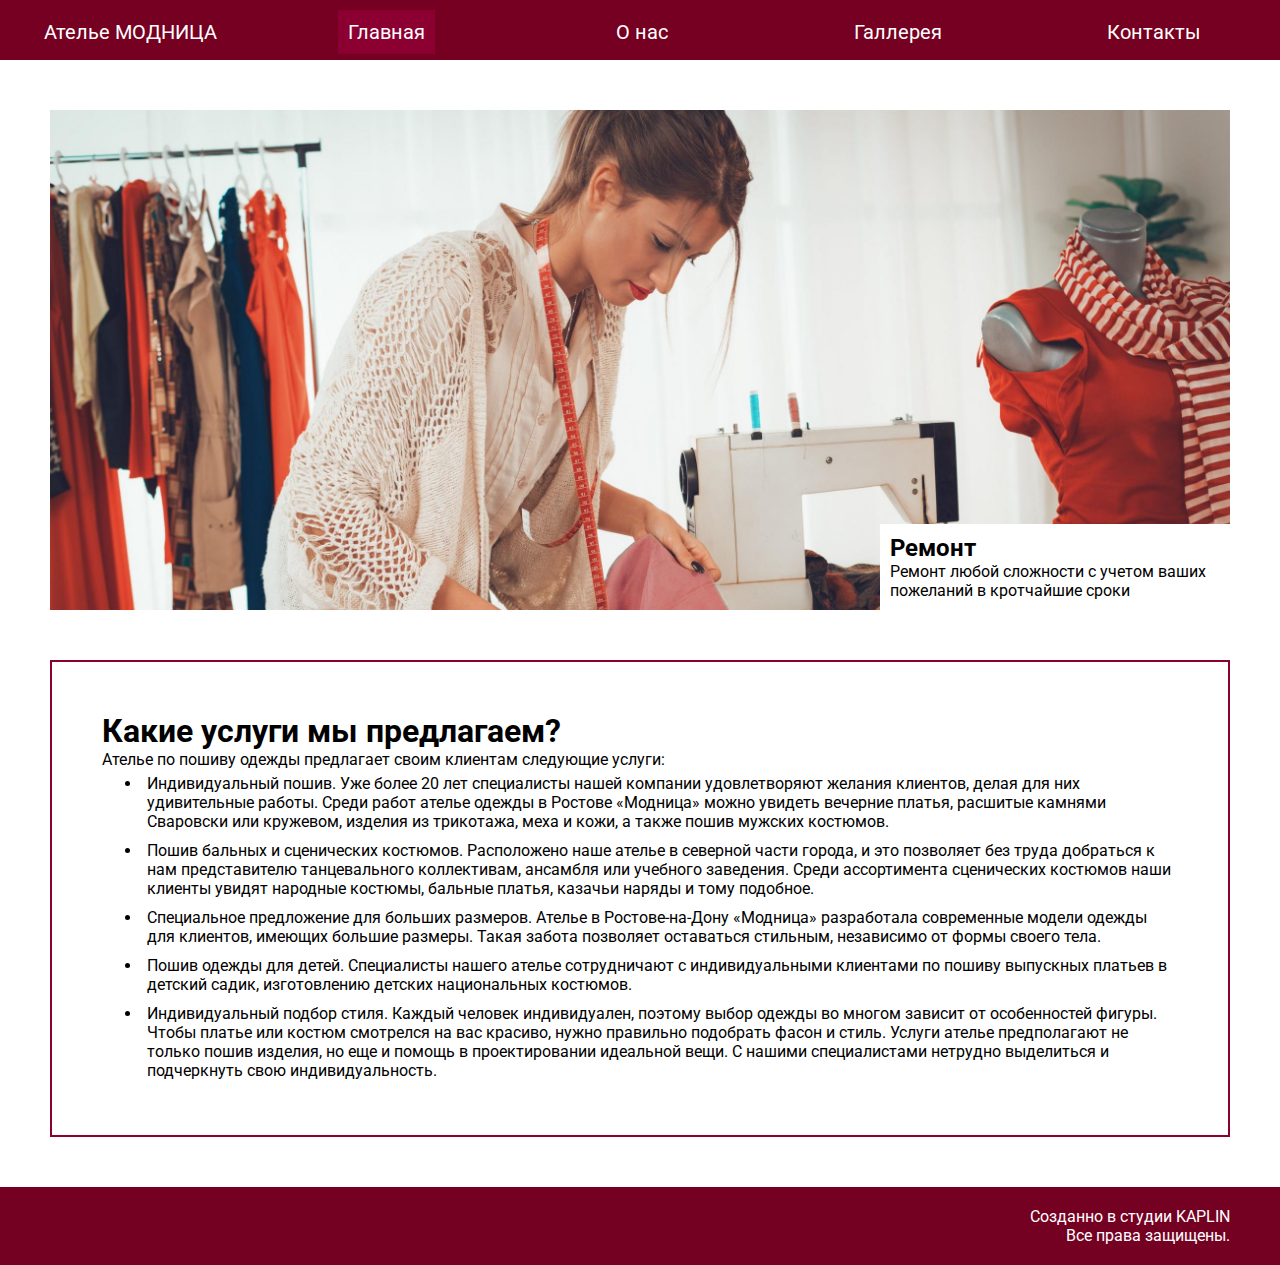
==== index.html @ a0d2406b "V1" ====
<!DOCTYPE html>
<html lang="ru">
<head>
    <meta charset="UTF-8">
    <title>Ателье по ремонту одежды МОДНИЦА</title>
    <link rel="stylesheet" href="style.css">
</head>
<body>

 <header><!-- шапка -->
    <input type="checkbox" id="menu-checkbox" >
          
           <!-- навигация -->
    <nav role="navigation">
      <label for="menu-checkbox" class="toggle-button" data-open="Меню" data-close="Закрыть" onclick></label>
    
      <ul class="main-menu"><!-- список пунктов меню -->
       <li><a href="" class="disable">Ателье МОДНИЦА</a></li>
        <li><a href="#" class="active">Главная</a></li>
        <li><a href="#">О нас</a></li>
        <li><a href="#">Галлерея</a></li>
        <li><a href="#">Контакты</a></li>
      </ul>
    </nav>
    
  </header>
    
    <div class="slider">
        <img src="img/bg1.jpg" alt="">
        <div class="wrap-text">
          <div>
           <h2>Ремонт         </h2>
           <p>Ремонт любой сложности с учетом ваших пожеланий в кротчайшие сроки</p>
           </div>
            
        </div>
    </div>
    
    <div class="info">
 
       <h1>Какие услуги мы предлагаем?</h1>
            <p>Ателье по пошиву одежды предлагает своим клиентам следующие услуги:</p>
            <ul>
                <li>Индивидуальный пошив. Уже более 20 лет специалисты нашей компании удовлетворяют желания клиентов, делая для них удивительные работы. Среди работ ателье одежды в Ростове «Модница» можно увидеть вечерние платья, расшитые камнями Сваровски или кружевом, изделия из трикотажа, меха и кожи, а также пошив мужских костюмов.
</li>
           <li>Пошив бальных и сценических костюмов. Расположено наше ателье в северной части города, и это позволяет без труда добраться к нам представителю танцевального коллективам, ансамбля или учебного заведения. Среди ассортимента сценических костюмов наши клиенты увидят народные костюмы, бальные платья, казачьи наряды и тому подобное.</li>
           
           <li>Специальное предложение для больших размеров. Ателье в Ростове-на-Дону «Модница» разработала современные модели одежды для клиентов, имеющих большие размеры. Такая забота позволяет оставаться стильным, независимо от формы своего тела.</li>
           
           <li>Пошив одежды для детей. Специалисты нашего ателье сотрудничают с индивидуальными клиентами по пошиву выпускных платьев в детский садик, изготовлению детских национальных костюмов.</li>
           
           <li>Индивидуальный подбор стиля. Каждый человек индивидуален, поэтому выбор одежды во многом зависит от особенностей фигуры. Чтобы платье или костюм смотрелся на вас красиво, нужно правильно подобрать фасон и стиль. Услуги ателье предполагают не только пошив изделия, но еще и помощь в проектировании идеальной вещи. С нашими специалистами нетрудно выделиться и подчеркнуть свою индивидуальность.</li>
            </ul>
        
    </div>
    
    <footer>Созданно в студии KAPLIN <br>  Все права защищены.</footer>
     

   
    
</body>
</html>
---- style.css ----
@import url('https://fonts.googleapis.com/css?family=Roboto&display=swap&subset=cyrillic');

* {
    margin: 0;
font-family: 'Roboto', sans-serif;
}




/* Menu  */
#menu-checkbox {
  /* чекбокс скрыт */
  display: none;
}

.main-menu {
  /* пункты меню скрыты */
  display: none;
  padding: 0;
  margin: 0;
}

.main-menu li {
  /* пункты меню расположены вертикально */
  /* каждый имеет ширину 100% */
  font-size: 1em;
  display: block;
  width: 100%;
}

.main-menu a {
  /* немного стилизуем ссылки */
  display: block;
  border-bottom: 1px solid #76001e;

  color: #000000;
  padding: .5em;
  text-decoration: none;
}

.active {
    background-color: #8c0031;
}


.toggle-button {
  text-align: center;
  display: block;
  /* не забываем явно указать каким должен быть курсор */
  cursor: pointer;
  background-color: #760021;
  color: #fff;
}
.toggle-button:after {
  /* получаем данные из атрибута data-open в html */
  content: attr(data-open);
  display: block;
  margin: 10px 0;
  padding: 10px 30px;
}
#menu-checkbox:checked + nav[role="navigation"] .main-menu {
  /* когда чекбокс активен меню становится видимым */
  display: block;
}
#menu-checkbox:checked + nav[role="navigation"] .toggle-button:after {
  content: attr(data-close);
}


.slider  {
    margin-left: 50px;
    margin-right: 50px;
    margin-top: 50px;
    height: 500px;
    overflow:hidden;
    position:relative;
  
}

.slider img {
    width: 100%;
    min-width: 900px;
    height: auto;
}

.wrap-text {

  position: absolute;
    bottom: 0;
    right: 0;
    width: 350px;
}



.wrap-text > div {

  padding: 10px;
  background: #fff;
}


@media screen and (min-width: 976px) {
    .toggle-button {
      /* label скрыт */
      display: none;
    }
    
    .main-menu {
      display: block;
      margin: 0 auto;
      background-color: #760021;
      height: 60px;
    }
    .main-menu li {
      /* теги <li> расположены в ряд */
      width: calc(100% / 5);
      text-align: center;
      display: inline-block;
      margin-right: -4px;
    padding-top: 10px;
    }
    
a.disable{
    pointer-events: none; /* делаем ссылку некликабельной */
    cursor: default;  /* устанавливаем курсор в виде стрелки */
    color: #999; /* цвет текста для нективной ссылки */
}
    
    
    .main-menu a {
        
      display: inline-block;
      margin-right: -4px;
     
      font-size: .8em;
      text-decoration: none;
      color: #fff;
      text-transform: none;
      border-bottom: 0;
      font-size: 20px;
    }
    .main-menu img {
        height: 50px;
    }
    .main-menu a:hover {

        background-color: #8c0031;
        font-weight: bold;
        
    }
  }

.info {
    margin: 50px;
    border: solid 2px #8c0031;
    padding: 50px;
}

.info li {
    padding: 5px;
    
}
footer {
    text-align: right;
    background-color: #750122;
    padding-right: 50px;
    padding-top: 20px;
    padding-bottom: 20px;
    color: white;
}
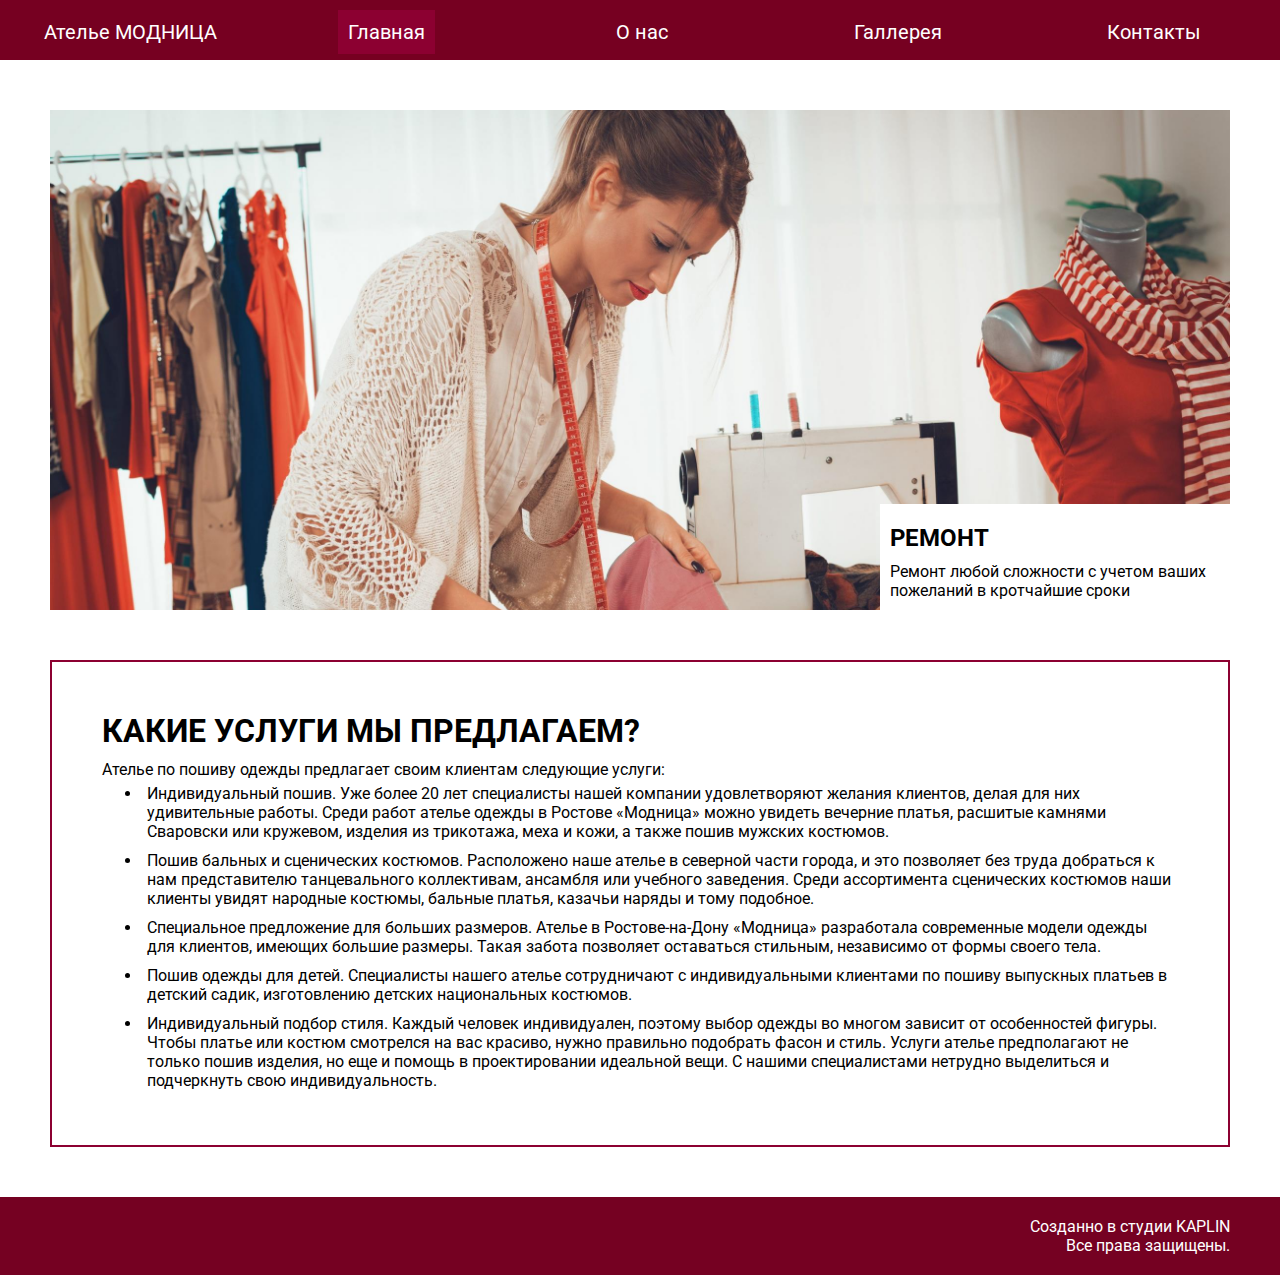
==== commit aa0218e6: "addContacts" ====
--- a/index.html
+++ b/index.html
@@ -19,7 +19,7 @@
         <li><a href="#" class="active">Главная</a></li>
         <li><a href="#">О нас</a></li>
         <li><a href="#">Галлерея</a></li>
-        <li><a href="#">Контакты</a></li>
+        <li><a href="contacts.html">Контакты</a></li>
       </ul>
     </nav>
     
--- a/style.css
+++ b/style.css
@@ -5,6 +5,18 @@
 font-family: 'Roboto', sans-serif;
 }
 
+h1 {
+    padding-bottom: 10px;
+}
+
+h2 {
+    padding-bottom: 10px;
+    padding-top: 10px;
+}
+h1, h2 {
+    text-transform: uppercase;
+  
+}
 
 
 
@@ -73,6 +85,16 @@
     margin-right: 50px;
     margin-top: 50px;
     height: 500px;
+    overflow:hidden;
+    position:relative;
+  
+}
+
+
+.slider-1 {
+    margin-left: 50px;
+    margin-right: 50px;
+    margin-top: 50px;
     overflow:hidden;
     position:relative;
   
@@ -152,11 +174,44 @@
     }
   }
 
+.contacts {
+      display: flex;
+      justify-content: center;
+      height: 100%;
+}
 .info {
     margin: 50px;
     border: solid 2px #8c0031;
     padding: 50px;
 }
+
+/* ФОРМА */
+
+label {
+    display: block;
+    margin-bottom: 8px;
+    
+}
+.form_radio label {
+    display: inline-block;
+}
+
+.form_radio input[type=radio] {
+    background-color: aqua;
+}
+
+input {
+    margin-left: 10 px;
+    border: solid 1px #8c0031;
+    padding: 5px;
+    
+    
+}
+
+textarea {
+    resize: none;
+}
+
 
 .info li {
     padding: 5px;
